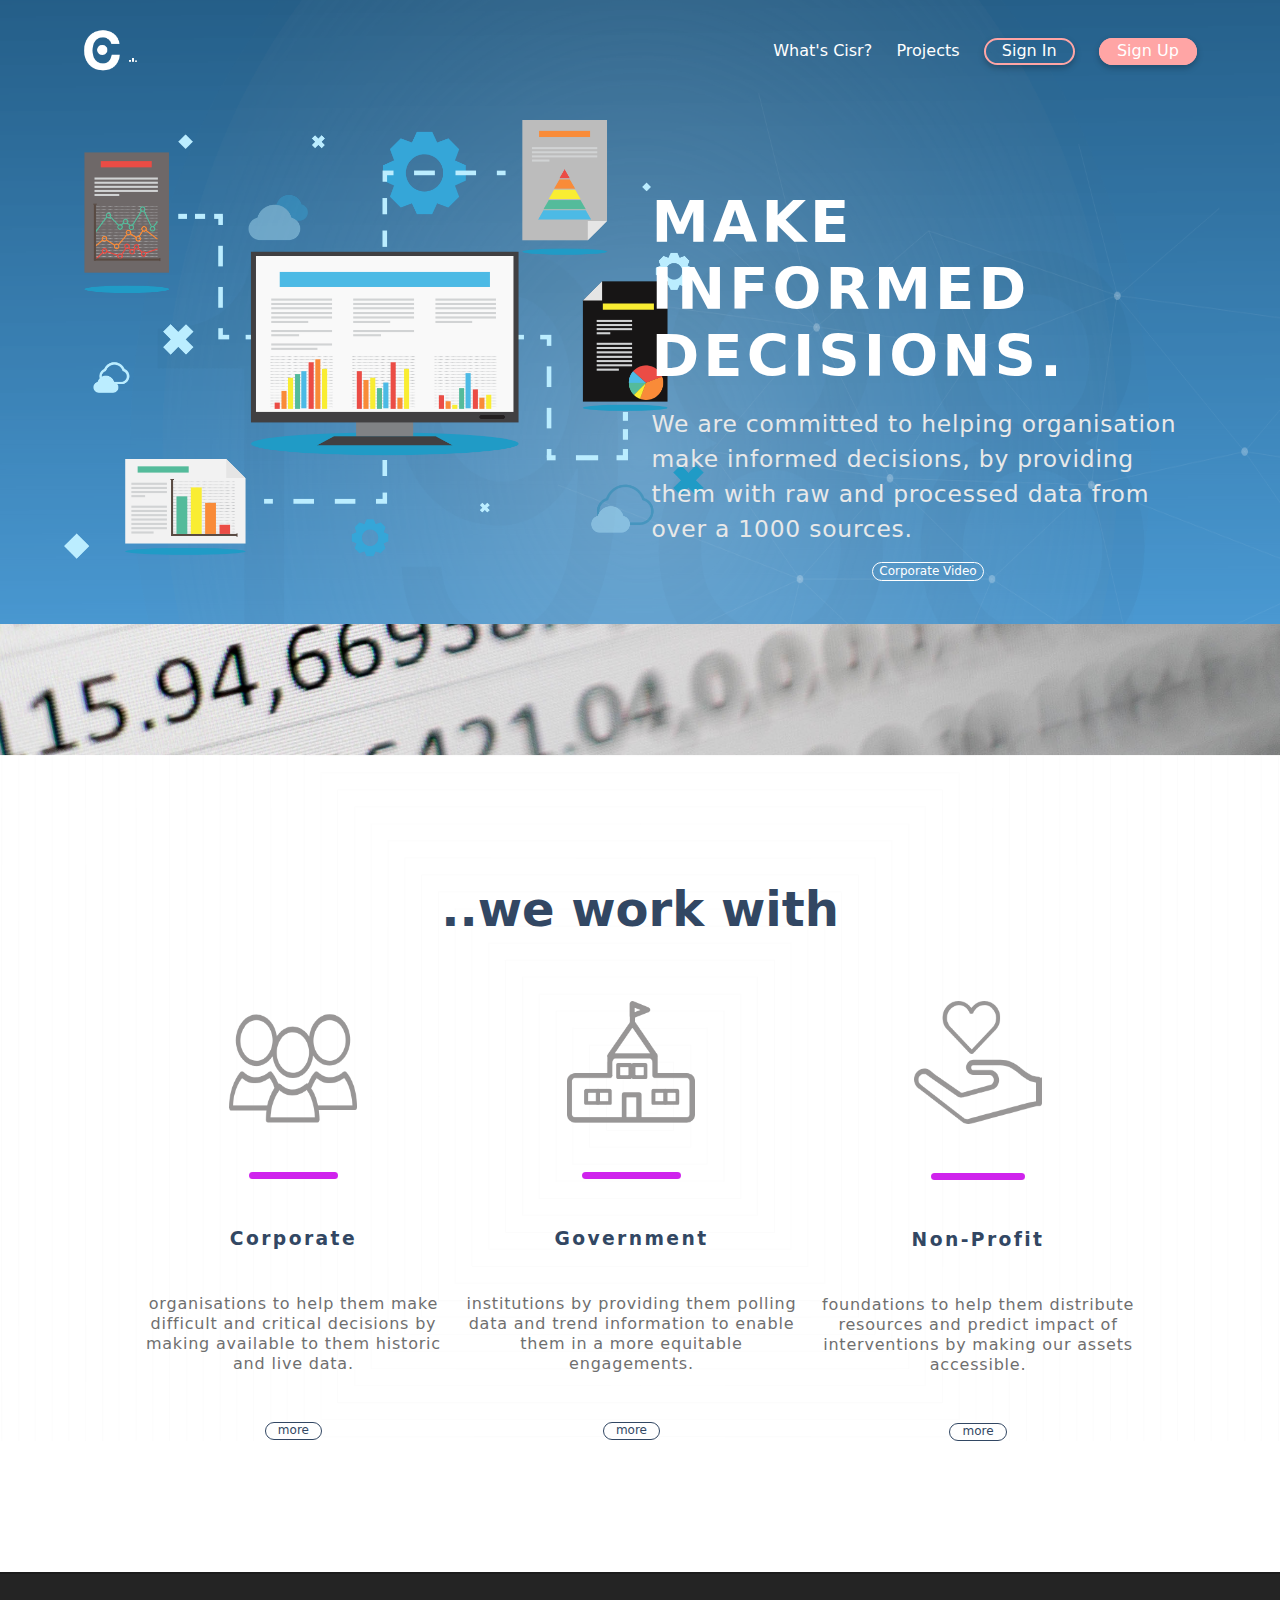
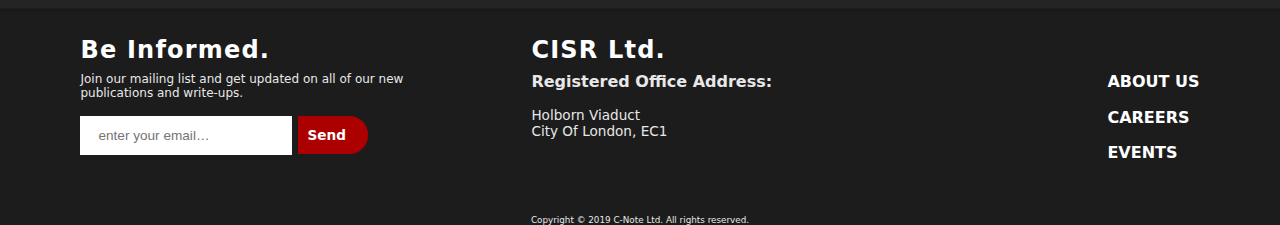
==== templates_cisr/index.html @ 80f5a9d8 "cisr template deployment" ====
<!DOCTYPE html>
<html lang="en">

<head>
  <meta charset="UTF-8">
  <meta name="viewport" content="width=device-width, initial-scale=1.0">
  <meta http-equiv="X-UA-Compatible" content="ie=edge">
  <link rel="stylesheet" href="main.css">
  <link rel="icon" href="images/favicon.png" type="image/png">
  <title>CISR - Data driven decision making.</title>
</head>

<body>
  <div id="landing">
    <div class="section1">
      <div class="section1sub">
        <div class="nav">
          <div class="logo">
            <a href="#"><img src="images/logo.png" alt="logo"></a>
          </div>
          <ul class="navlinks">
            <li><a href="#" class="navlinks1">What's&nbspCisr?</a></li>
            <li><a href="#" class="navlinks1">Projects</a></li>
            <li><a href="#" class="navlinks2">Sign&nbspIn</a></li>
            <li><a href="#" class="navlinks3">Sign&nbspUp</a></li>
          </ul>
          <div class="clr"></div>
        </div>
        <!-- <div class="clr"></div> -->
        <div class="section1leftright">
          <div class="section1left">
            <img src="images/landingillustrationsymbol.png" alt="computerillustration">
          </div>
          <div class="section1right">
            <h1>MAKE INFORMED DECISIONS.</h1>
            <p>
              We are committed to helping organisation make informed decisions, by providing them with raw and processed data from over a 1000 sources.
            </p>
            <div class="corporatevideo">
              <a href="#">Corporate&nbspVideo</a>
            </div>
          </div>
          <div class="clr"></div>
        </div>
      </div>
    </div>
    <div class="section2">
      <div class="section2sub">
        <div class="section2top">
          <h2>..we work with</h2>
        </div>
        <div class="section2-123">
          <div class="section2-1">
            <img src="images/corporatesymbol.png" alt="corporatesymbol" class="corporatesymbol">
            <br>
            <img src="images/underlinesymbol.png" alt="underlinesymbol" class="underlinesymbol">
            <h3>Corporate</h3>
            <p>
              organisations to help them make <br>difficult and critical decisions by <br>making available to them historic <br>and live data.
            </p>
            <a href="#" class="more">more</a>
          </div>
          <div class="section2-2">
            <img src="images/governmentsymbol.png" alt="government" class="governmentsymbol">
            <br>
            <img src="images/underlinesymbol.png" alt="underline" class="underlinesymbol">
            <h3>Government</h3>
            <p>
              institutions by providing them polling <br>data and trend information to enable <br>them in a more equitable <br>engagements.
            </p>
            <a href="#" class="more">more</a>
          </div>
          <div class="section2-3">
            <img src="images/non-profitsymbol.png" alt="nonprofit" class="non-profitsymbol">
            <br>
            <img src="images/underlinesymbol.png" alt="underline" class="underlinesymbol">
            <h3>Non-Profit</h3>
            <p>
              foundations to help them distribute <br>resources and predict impact of <br>interventions by making our assets <br>accessible.
            </p>
            <a href="#" class="more">more</a>
          </div>
          <!-- <div class="clr"></div> -->
        </div>
        <div class="clr"></div>
      </div>
    </div>
    <div class="section3">
      <div class="section3top">
        <div class="section3-1">
          <h4>Be Informed.</h4>
          <p>Join our mailing list and get updated on all of our new <br>publications and write-ups.</p>
          <input type="text" placeholder="enter your email…" class="maillistbar">
          <a href="#" class="maillistsendlink">Send</a>
        </div>
        <div class="section3-2">
          <h4>CISR Ltd.</h4>
          <p>Registered Office Address:</p>
          <p>Holborn Viaduct <br>City Of London, EC1</p>
        </div>
        <div class="section3-3">
          <ul>
            <li><a href="#">ABOUT US</a></li>
            <li><a href="#">CAREERS</a></li>
            <li><a href="#">EVENTS</a></li>
          </ul>
        </div>
        <div class="clr"></div>
      </div>
      <div class="copyright">
        <p>Copyright © 2019 C-Note Ltd. All rights reserved.</p>
      </div>
    </div>
  </div>
</body>

</html>
---- templates_cisr/main.css ----
* {
  margin: 0;
  padding: 0;
  border: 0;
  outline: 0;
  vertical-align: baseline;
  background: transparent;
}

html {
  font-family: system-ui, -apple-system, BlinkMacSystemFont, "Segoe UI",
    "Roboto", "Oxygen", "Ubuntu", "Cantarell", "Fira Sans",
    "Droid Sans", "Helvetica Neue", sans-serif;
}

body {
  position: relative;
}

#landing {
  /* border: 2px solid yellow; */
  text-align: center;
}

.clr {
  clear: both;
}

.section1 {
  /* border: 2px solid red; */
  background-image: url(images/section1background.png);
  background-attachment: fixed;
  background-repeat: no-repeat;
  background-size: 100% 100%;
  background-position: center center;
  text-align: center;
  /* height: 95vh; */
  position: relative;
}

.section1sub {
  /* border: 2px solid green; */
  margin: 0 5%;
  position: relative;
  overflow: auto;
}

.nav {
  /* border: 2px solid red; */
  /* padding-left: 5%; */
  /* padding-right: 5%; */
  /* overflow: auto; */
  margin-top: 1.5%;
  position: relative;
}

.logo {
  /* border: 2px solid red; */
  float: left;
}

.logo img {
  /* border: 2px solid green; */
  width: 50%;
}

.navlinks {
  /* border: 2px solid red; */
  list-style-type: none;
  float: right;
  padding-top: 1.5rem;
  padding-bottom: 0.25em;
  font-size: 1em;
}

.nav li {
  /* border: 2px solid red; */
  display: inline;
}

.nav a {
  /* border: 2px solid red; */
  text-decoration: none;
  color: #fff;
  margin-right: 1.2em;
}

.navlinks2 {
  /* border: 2px solid red; */
  border: 2px solid #FFA5A5;
  border-radius: 26px;
  box-shadow: 0px 3px 6px rgba(0, 0, 0, 0.25);
  padding-left: 1em;
  padding-right: 1em;
  padding-top: 0.05em;
  padding-bottom: 0.15em;
}

.navlinks2:hover{
  border-radius: 10px;
}

.navlinks3 {
  /* border: 2px solid red; */
  border: 2px solid #FFA5A5;
  border-radius: 26px;
  background-color: #FFA5A5;
  box-shadow: 0px 3px 6px rgba(0, 0, 0, 0.25);
  padding-left: 1em;
  padding-right: 1em;
  padding-top: 0.05em;
  padding-bottom: 0.15em;
}

.navlinks3:hover{
  border-radius: 10px;
}

.section1leftright {
  /* border: 2px solid yellow; */
  /* padding-bottom: 7%; */
  margin: 3% 0;
  position: relative;
}

.section1left {
  /* border: 2px solid red; */
  float: left;
  box-sizing: border-box;
  width: 50%;
  /* padding: 1%; */
  /* position: absolute;
  top: 50%;
  z-index: 1; */
}

.section1left img {
  /* border: 2px solid blue; */
  width: 50vw;
}

.section1right {
  /* border: 2px solid red; */
  float: left;
  color: #fff;
  margin-top: 5%;
  box-sizing: border-box;
  width: 50%;
  padding: 1%;
  /* position: absolute;
  top: 50%;
  left: 50%;
  z-index: 1; */
}

.section1right h1 {
  /* border: 2px solid red; */
  text-align: left;
  /* font-size: 3.5rem; */
  font-size: 4.5vw;
  letter-spacing: 0.25rem;
}

.section1right p {
  /* border: 2px solid red; */
  text-align: left;
  color: #E8E8E8;
  /* font-size: 1.5rem; */
  font-size: calc(0.5rem + 1.2vw);
  font-weight: lighter;
  letter-spacing: 0.05rem;
  /* line-height: 2rem; */
  line-height: calc(1rem + 1.5vw);
  padding-top: 3%;
  padding-bottom: 3%;
}

.corporatevideo {
  /* border: 2px solid red; */
  font-size: .75em;
  font-weight: normal;
  text-align: center;
}

.corporatevideo a {
  /* border: 2px solid red; */
  text-decoration: none;
  color: #fff;
  border: 1.5px solid #fff;
  border-radius: 10px;
  padding-left: 0.55em;
  padding-right: 0.55em;
  padding-top: 0.05em;
  padding-bottom: 0.15em;
}

.section2 {
  /* border: 2px solid blue; */
  background-image: url(images/section2background.png);
  background-repeat: no-repeat;
  background-size: cover;
  background-position: center center;
  background-attachment: fixed;
  padding: 1px 0 1px 0;
  text-align: center;
  position: relative;
}

.section2sub {
  /* border: 2px solid red; */
  background-image: url(images/section2background2.png);
  background-repeat: no-repeat;
  background-size: cover;
  background-position: center center;
  text-align: center;
  position: relative;
  margin: 10% 0;
}

.section2top {
  /* border: 2px solid red; */
  padding-top: 10%;
  padding-bottom: 5%;
  /* display: inline-block; */
}

.section2 h2 {
  /* border: 2px solid red; */
  font-size: 3rem;
  color: #324763;
}

.section2-123 {
  /* border: 2px solid green; */
  display: inline-block;
}

.section2-1 {
  /* border: 2px solid red; */
  float: left;
  min-height: 25rem;
  padding-left: 1vw;
  padding-right: 1vw;
}

.section2-1 h3 {
  /* border: 2px solid red; */
  color: #324763;
  letter-spacing: 0.15rem;
}

.section2-1 p {
  /* border: 2px solid red; */
  color: #6F6F6F;
  line-height: 125%;
  letter-spacing: 0.05rem;
  font-weight: lighter;
  padding-bottom: 5vh;
  padding-top: 5vh;
}

.section2-2 {
  /* border: 2px solid red; */
  float: left;
  min-height: 25rem;
  padding-left: 1vw;
  padding-right: 1vw;
}

.section2-2 h3 {
  /* border: 2px solid red; */
  color: #324763;
  letter-spacing: 0.15rem;
}

.section2-2 p {
  /* border: 2px solid red; */
  color: #6F6F6F;
  line-height: 125%;
  letter-spacing: 0.05rem;
  font-weight: lighter;
  padding-bottom: 5vh;
  padding-top: 5vh;
}

.section2-3 {
  /* border: 2px solid red; */
  float: left;
  min-height: 25rem;
  padding-left: 1vw;
  padding-right: 1vw;
}

.section2-3 h3 {
  /* border: 2px solid red; */
  color: #324763;
  letter-spacing: 0.15rem;
}

.section2-3 p {
  /* border: 2px solid red; */
  color: #6F6F6F;
  line-height: 125%;
  letter-spacing: 0.05rem;
  font-weight: lighter;
  padding-bottom: 5vh;
  padding-top: 5vh;
}

.corporatesymbol {
  /* border: 2px solid red; */
  width: 10vw;
  min-width: 30%;
}

.corporatesymbol:hover {
  /* border: 2px solid red; */
  content: url(images/corporatesymbolhover.png);
  width: 10vw;
  min-width: 30%;
}

.governmentsymbol {
  /* border: 2px solid red; */
  width: 10vw;
  min-width: 30%;
}

.governmentsymbol:hover {
  /* border: 2px solid red; */
  content: url(images/governmentsymbolhover.png);
  width: 10vw;
  min-width: 30%;
}

.non-profitsymbol {
  /* border: 2px solid red; */
  width: 10vw;
  min-width: 30%;
}

.non-profitsymbol:hover {
  /* border: 2px solid red; */
  content: url(images/non-profitsymbolhover.png);
  width: 10vw;
  min-width: 30%;
}

.underlinesymbol {
  /* border: 2px solid red; */
  width: 5vw;
  min-width: 30%;
  padding-top: 5vh;
  padding-bottom: 5vh;
}

.more {
  /* border: 2px solid red; */
  text-decoration: none;
  font-size: 0.75rem;
  color: #324763;
  font-weight: lighter;
  border: 1px solid #324763;
  border-radius: 26px;
  padding-left: 1em;
  padding-right: 1em;
  padding-bottom: 0.2em;
}

.section3 {
  /* border: 2px solid red; */
  background-image: url(images/section3background.png);
  background-repeat: no-repeat;
  background-size: 100% 100%;
  background-position: center;
  text-align: center;
  color: #fff;
  padding-top: 2.5%;
}

.section3top {
  /* border: 2px solid green; */
  display: inline-block;
  padding-top: 2.5%;
  padding-bottom: 2.5%;
}

.section3-1 {
  /* border: 2px solid red; */
  float: left;
  text-align: left;
  min-height: 8rem;
  min-width: 25vw;
  padding-right: 10vw;
}

.section3-1 h4 {
  /* border: 2px solid red; */
  font-size: 1.5em;
  letter-spacing: 0.05em;
}

.section3-1 p {
  /* border: 2px solid red; */
  font-size: 0.75rem;
  color: #E8E8E8;
  font-weight: lighter;
  padding-top: 2.5%;
  padding-bottom: 5%;
}

.maillistbar {
  /* border: 2px solid green; */
  padding-left: 1rem;
  background: #fff;
  border: 2px solid #fff;
  height: 2.55em;
  width: 12rem;
  font-size: 0.85rem;
}

.maillistsendlink {
  /* border: 2px solid green; */
  text-decoration: none;
  color: #fff;
  background: #AC0000;
  border: 2px solid #AC0000;
  border-top-right-radius: 26px;
  border-bottom-right-radius: 26px;
  padding-top: 0.55rem;
  padding-bottom: 0.6rem;
  padding-left: 0.5rem;
  padding-right: 1.25rem;
  font-size: 0.85rem;
  font-weight: bold;
}

.section3-2 {
  /* border: 2px solid red; */
  float: left;
  min-height: 8rem;
  min-width: 25vw;
  padding-right: 10vw;
}

.section3-2 h4 {
  /* border: 2px solid green; */
  font-size: 1.5em;
  letter-spacing: 0.05em;
  text-align: left;
}

.section3-2 p:nth-child(2) {
  /* border: 2px solid green; */
  font-size: 1rem;
  color: #E8E8E8;
  font-weight: bold;
  padding-top: 2.5%;
  padding-bottom: 5%;
  text-align: left;
}

.section3-2 p:nth-child(3) {
  /* border: 2px solid blue; */
  font-size: .85rem;
  color: #E8E8E8;
  font-weight: lighter;
  /* padding-top: 2.5%; */
  /* padding-bottom: 5%; */
  text-align: left;
}

.section3-3 {
  /* border: 2px solid red; */
  float: left;
  min-height: 8rem;
  /* min-width:25vw; */
  padding-left: 10vw;
  text-align: left;
}

.section3-3 ul {
  padding-top: 2.25em;
}

.section3-3 li {
  /* border: 2px solid red; */
  list-style: none;
  padding-bottom: 1.05rem;
}

.section3-3 a {
  /* border: 2px solid red; */
  text-decoration: none;
  font-size: 1rem;
  font-weight: bold;
  color: #fff;
}

.copyright {
  /* border: 2px solid red; */
  color: #E8E8E8;
  font-size: 0.55rem;
}

/* navigation underline feature */
.navlinks1 {
  position: relative;
}

.navlinks1:hover {
  color: #fff;
}

.navlinks1:before {
  content: "";
  position: absolute;
  width: 50%;
  height: 3px;
  top: 30px;
  left: 25%;
  background-color: #FFFF00;
  visibility: hidden;
  -webkit-transform: scaleX(0);
  transform: scaleX(0);
  -webkit-transition: all 0.3s ease-in-out 0s;
  transition: all 0.3s ease-in-out 0s;
}

.navlinks1:hover:before {
  visibility: visible;
  -webkit-transform: scaleX(1);
  transform: scaleX(1);
}
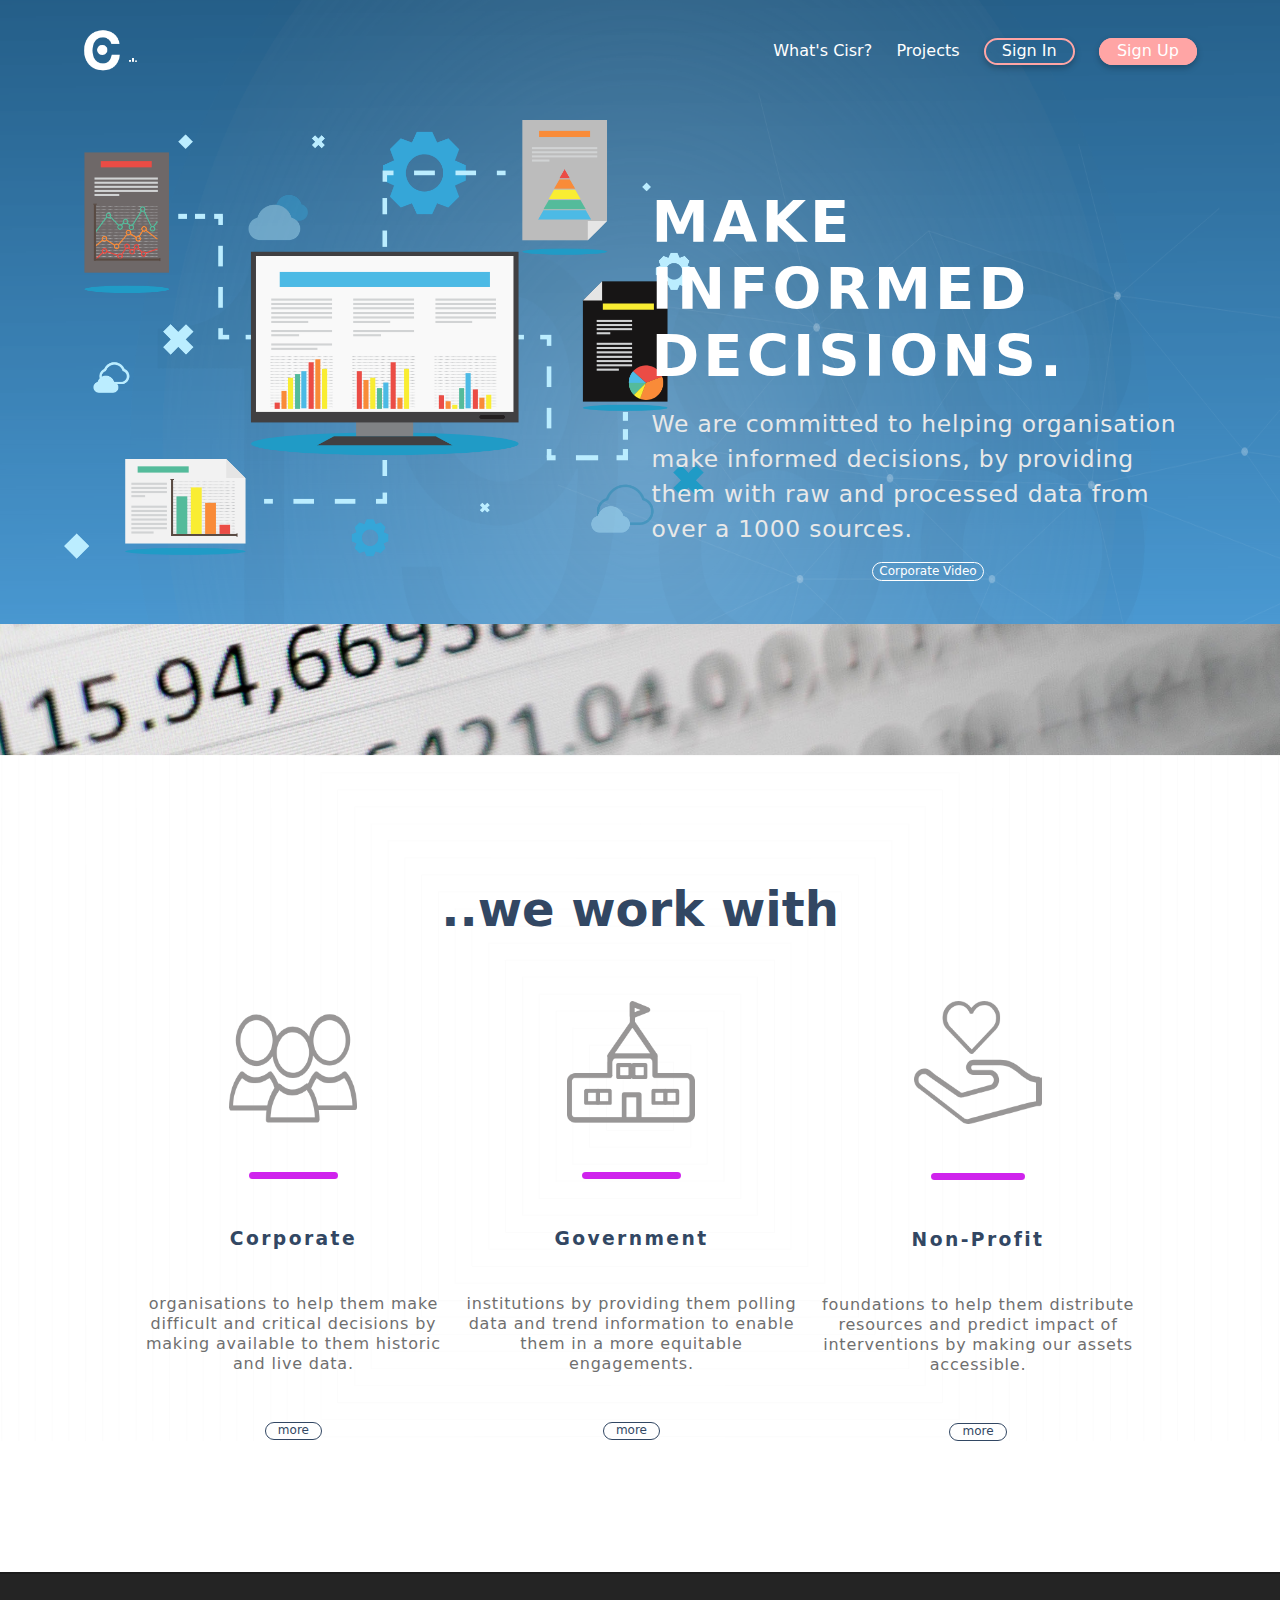
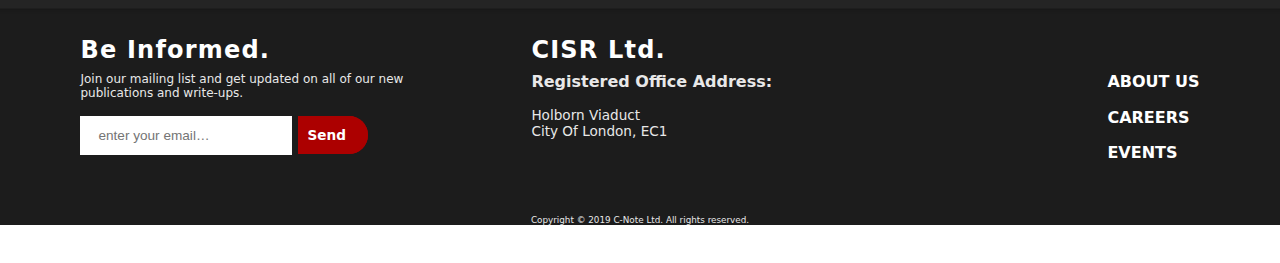
==== commit 87c0d851: "website not availabe on smaller screens update" ====
--- a/templates_cisr/index.html
+++ b/templates_cisr/index.html
@@ -112,6 +112,7 @@
       </div>
     </div>
   </div>
+  <div class="sm-display"><h1>sorry this page is not available on small screens</h1></div>
 </body>
 
 </html>
--- a/templates_cisr/main.css
+++ b/templates_cisr/main.css
@@ -532,3 +532,24 @@
   -webkit-transform: scaleX(1);
   transform: scaleX(1);
 }
+
+.sm-display{
+  visibility: hidden;
+}
+
+/* media query section */
+@media only screen and (max-width: 600px){
+  #landing{
+      display: none;
+  }
+
+  .sm-display{
+      visibility: visible;
+      display: flex;
+      text-align: center;
+      height: 100vh;
+      color: black;
+      align-items: center;
+      justify-content: center;
+  }
+}